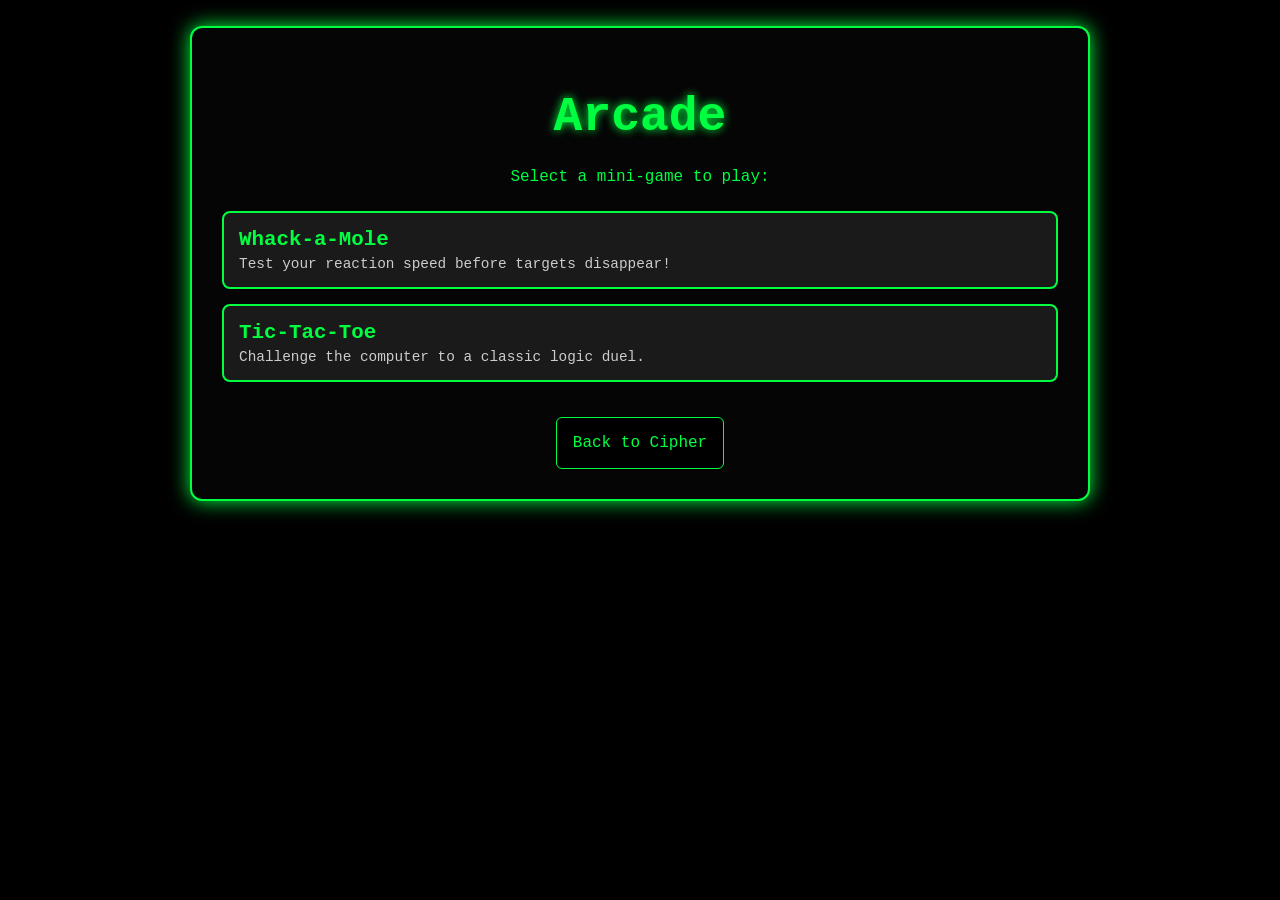
==== arcade.html @ 92d14bac "Create arcade.html" ====
<!DOCTYPE html>
<html lang="en">
<head>
    <meta charset="UTF-8">
    <meta name="viewport" content="width=device-width, initial-scale=1.0">
    <title>Start Page</title>
    <link rel="stylesheet" href="style.css">
    <style>
        .game-grid {
            display: flex;
            flex-direction: column;
            gap: 15px;
            margin: 25px 0;
        }

        .game-card {
            background-color: #1a1a1a;
            border: 2px solid var(--hacker, #00ff41);
            border-radius: 8px;
            padding: 15px;
            text-align: left;
            cursor: pointer;
            transition: transform 0.2s, box-shadow 0.2s;
        }

        .game-card:hover {
            transform: translateY(-3px);
            box-shadow: 0 0 10px var(--hacker, #00ff41);
        }

        .game-card h2 {
            margin: 0 0 5px 0;
            font-size: 1.3rem;
            color: var(--hacker, #00ff41);
        }

        .game-card p {
            margin: 0;
            font-size: 0.9rem;
            color: #ccc;
        }
    </style>
</head>
<body>

<div class="container" style="text-align: center;">
    <h1>Arcade</h1>
    <p>Select a mini-game to play:</p>

    <div class="game-grid">
        <div class="game-card" onclick="window.location.href='game.html'">
            <h2>Whack-a-Mole</h2>
            <p>Test your reaction speed before targets disappear!</p>
        </div>

        <div class="game-card" onclick="window.location.href='tictactoe.html'">
            <h2>Tic-Tac-Toe</h2>
            <p>Challenge the computer to a classic logic duel.</p>
        </div>
    </div>

    <button onclick="window.location.href='index.html'" style="margin-top: 10px;">Back to Cipher</button>
</div>

<script>
    // Apply random hacker color on load
    const HACKER_COLORS = ["#00ff41", "#00ffff", "#ff00ff", "#ffb300", "#39ff14", "#ff3131"];
    const randomColor = HACKER_COLORS[Math.floor(Math.random() * HACKER_COLORS.length)];
    document.documentElement.style.setProperty("--hacker", randomColor);
</script>

</body>
</html>
---- style.css ----
:root {
    --hacker: #00ff41;
}

* {
    box-sizing: border-box;
}

body {
    margin: 0;
    padding: 2vw;
    background: #000;
    color: var(--hacker);
    font-family: "Courier New", monospace;
    min-height: 100vh;
}

.container {
    width: min(95%, 900px);
    margin: auto;
    padding: clamp(15px, 3vw, 30px);
    border: 2px solid var(--hacker);
    border-radius: 12px;
    box-shadow: 0 0 20px var(--hacker);
    background: #050505;
}

h1 {
    text-align: center;
    text-shadow: 0 0 10px var(--hacker);
    margin-bottom: 1.5rem;
    font-size: clamp(1.8rem, 4vw, 3rem);
}

input,
textarea {
    width: 100%;
    background: #000;
    color: var(--hacker);
    border: 1px solid var(--hacker);
    border-radius: 6px;
    padding: 14px;
    font-family: inherit;
    font-size: 18px;
    -webkit-text-size-adjust: 100%;
}

.modal-text {
    min-height: 80px;
    max-height: 250px;
    overflow-y: auto;
    transition: height 0.2s ease;
}

input:focus,
textarea:focus {
    outline: none;
    box-shadow: 0 0 10px var(--hacker);
}

textarea {
    min-height: clamp(120px, 25vh, 300px);
    resize: vertical;
}

.buttons {
    display: flex;
    gap: 10px;
    margin-bottom: 20px;
}

button {
    flex: 1;
    background: #000;
    color: var(--hacker);
    border: 1px solid var(--hacker);
    border-radius: 6px;
    padding: clamp(10px, 2vw, 16px);
    cursor: pointer;
    font-family: inherit;
    font-size: 16px;
    transition: all 0.2s ease;
}

button:hover {
    background: var(--hacker);
    color: #000;
    box-shadow: 0 0 15px var(--hacker);
    transform: scale(1.03);
}

button:active {
    transform: scale(0.98);
}

::placeholder {
    color: color-mix(in srgb, var(--hacker) 60%, black);
}

#output {
    border: 2px solid var(--hacker);
}

::-webkit-scrollbar {
    width: 8px;
}

::-webkit-scrollbar-track {
    background: #000;
}

::-webkit-scrollbar-thumb {
    background: var(--hacker);
}

/* Phones */

@media (max-width: 768px) {

    body {
        padding: 10px;
    }

    .container {
        width: 100%;
        padding: 15px;
    }

    .buttons {
        flex-direction: column;
    }

    button {
        width: 100%;
    }

    textarea {
        min-height: 180px;
    }
}

/* Tablets */

@media (min-width: 769px) and (max-width: 1024px) {

    .container {
        width: 90%;
    }
}

/* Large monitors */

@media (min-width: 1400px) {

    .container {
        max-width: 1100px;
    }

    h1 {
        font-size: 3.2rem;
    }
}

#notification {
    position: fixed;
    top: 20px;
    right: 20px;

    background: #000;
    color: var(--hacker);

    border: 2px solid var(--hacker);
    border-radius: 8px;

    padding: 15px 20px;

    font-family: "Courier New", monospace;

    box-shadow: 0 0 15px var(--hacker);

    opacity: 0;
    transform: translateX(150%);
    transition: all 0.3s ease;

    z-index: 1000;
}

#notification.show {
    opacity: 1;
    transform: translateX(0);
}

#history {
    margin-top: 15px;
    border: 1px solid var(--hacker);
    border-radius: 6px;
    padding: 10px;
    min-height: 100px;
    max-height: 250px;
    overflow-y: auto;
    background: #000;
}

.history-entry {
    padding: 6px;
    border-bottom: 1px solid rgba(0,255,65,0.25);
}


.modal {

    position: fixed;

    top: 0;
    left: 0;

    width: 100%;
    height: 100%;

    background: rgba(0, 0, 0, 0.85);

    display: flex;

    justify-content: center;
    align-items: center;

    z-index: 5000;

    backdrop-filter: blur(4px);
}

.modal-content {

    width: min(90%, 420px);

    background: #050505;

    border: 2px solid var(--hacker);

    border-radius: 12px;

    padding: 25px;

    box-shadow: 0 0 25px var(--hacker);

    text-align: center;
}

.modal-content h2 {

    margin-top: 0;

    text-shadow: 0 0 10px var(--hacker);
}

.modal-content button {

    width: 100%;

    margin-top: 12px;
}

.hidden {

    display: none !important;
}
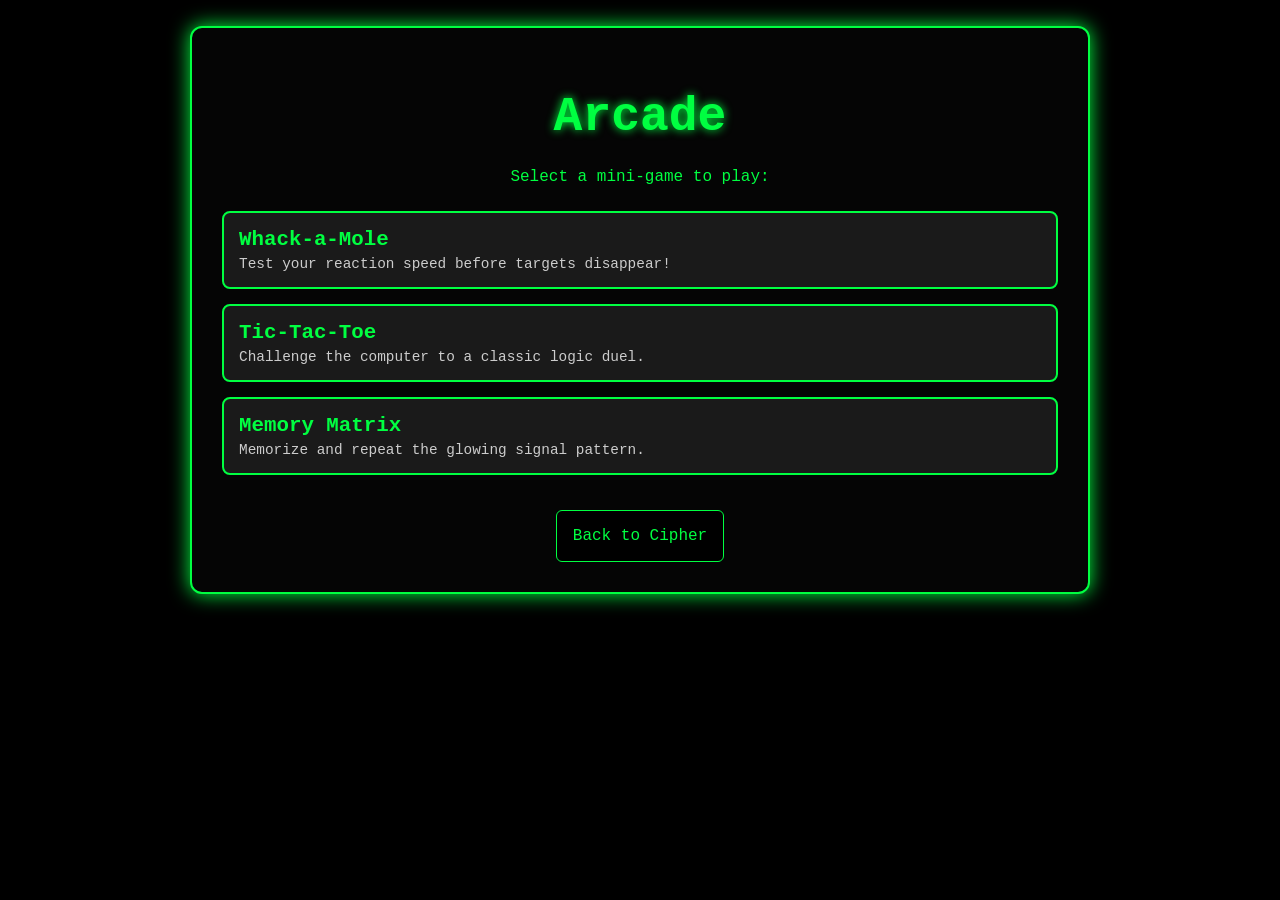
==== commit f636129c: "Update arcade.html" ====
--- a/arcade.html
+++ b/arcade.html
@@ -57,6 +57,10 @@
             <h2>Tic-Tac-Toe</h2>
             <p>Challenge the computer to a classic logic duel.</p>
         </div>
+        <div class="game-card" onclick="window.location.href='memory.html'">
+            <h2>Memory Matrix</h2>
+            <p>Memorize and repeat the glowing signal pattern.</p>
+        </div>
     </div>
 
     <button onclick="window.location.href='index.html'" style="margin-top: 10px;">Back to Cipher</button>
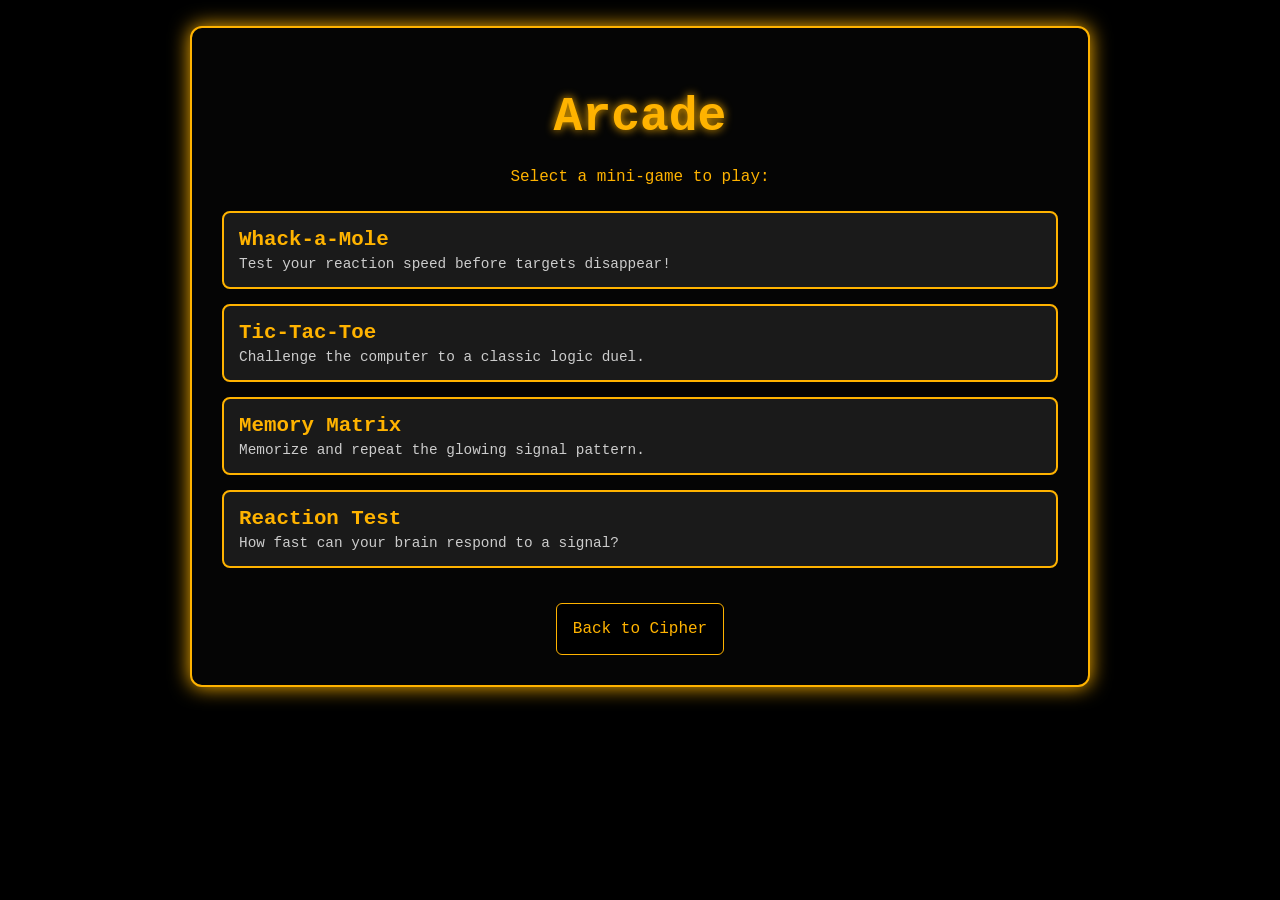
==== commit 8bcd44af: "Update arcade.html" ====
--- a/arcade.html
+++ b/arcade.html
@@ -61,6 +61,14 @@
             <h2>Memory Matrix</h2>
             <p>Memorize and repeat the glowing signal pattern.</p>
         </div>
+
+        
+
+        <div class="game-card" onclick="window.location.href='reaction.html'">
+            <h2>Reaction Test</h2>
+        <p>How fast can your brain respond to a signal?</p>
+</div>
+
     </div>
 
     <button onclick="window.location.href='index.html'" style="margin-top: 10px;">Back to Cipher</button>
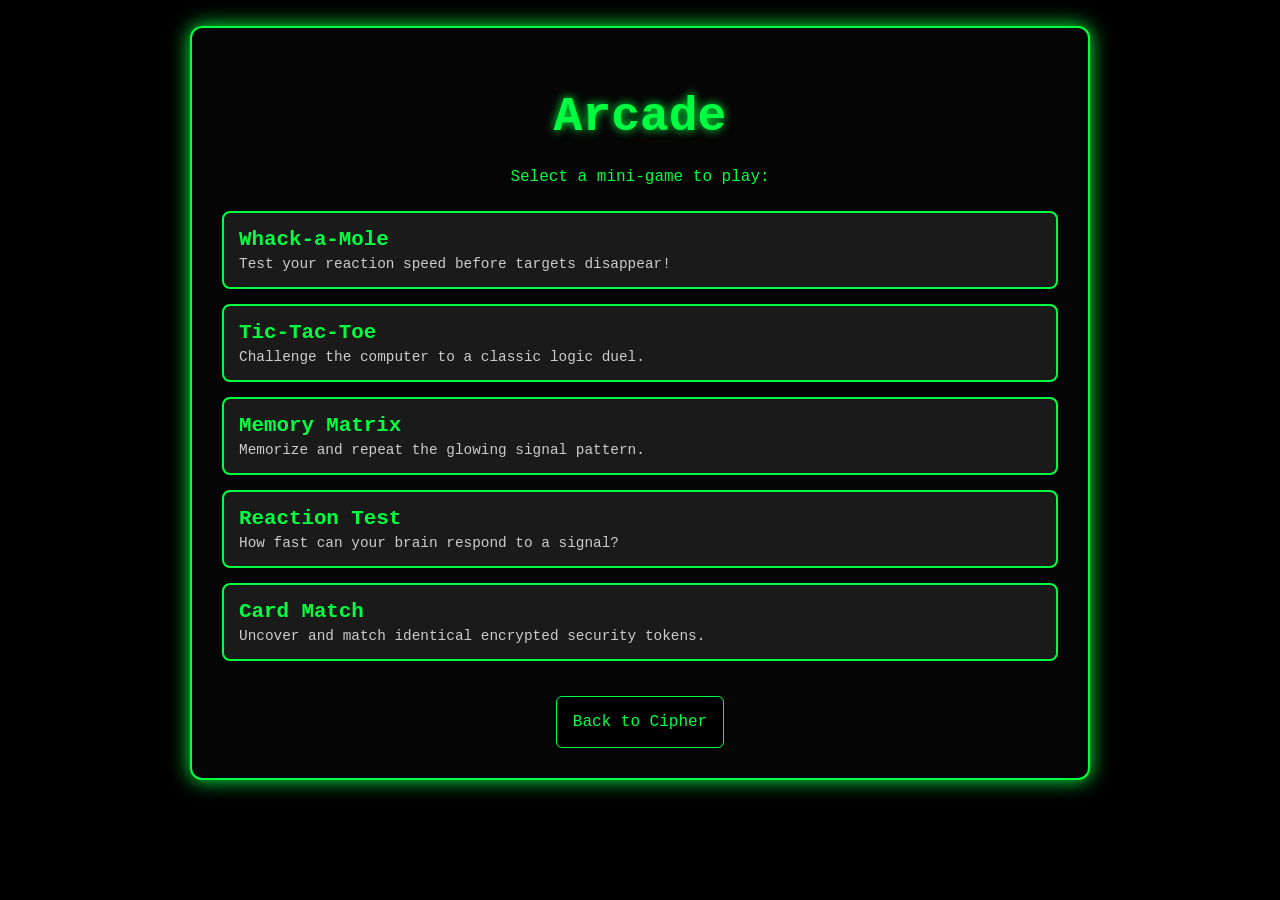
==== commit 89bf36cc: "Update arcade.html" ====
--- a/arcade.html
+++ b/arcade.html
@@ -69,6 +69,11 @@
         <p>How fast can your brain respond to a signal?</p>
 </div>
 
+        <div class="game-card" onclick="window.location.href='cards.html'">
+    <h2>Card Match</h2>
+    <p>Uncover and match identical encrypted security tokens.</p>
+</div>
+
     </div>
 
     <button onclick="window.location.href='index.html'" style="margin-top: 10px;">Back to Cipher</button>
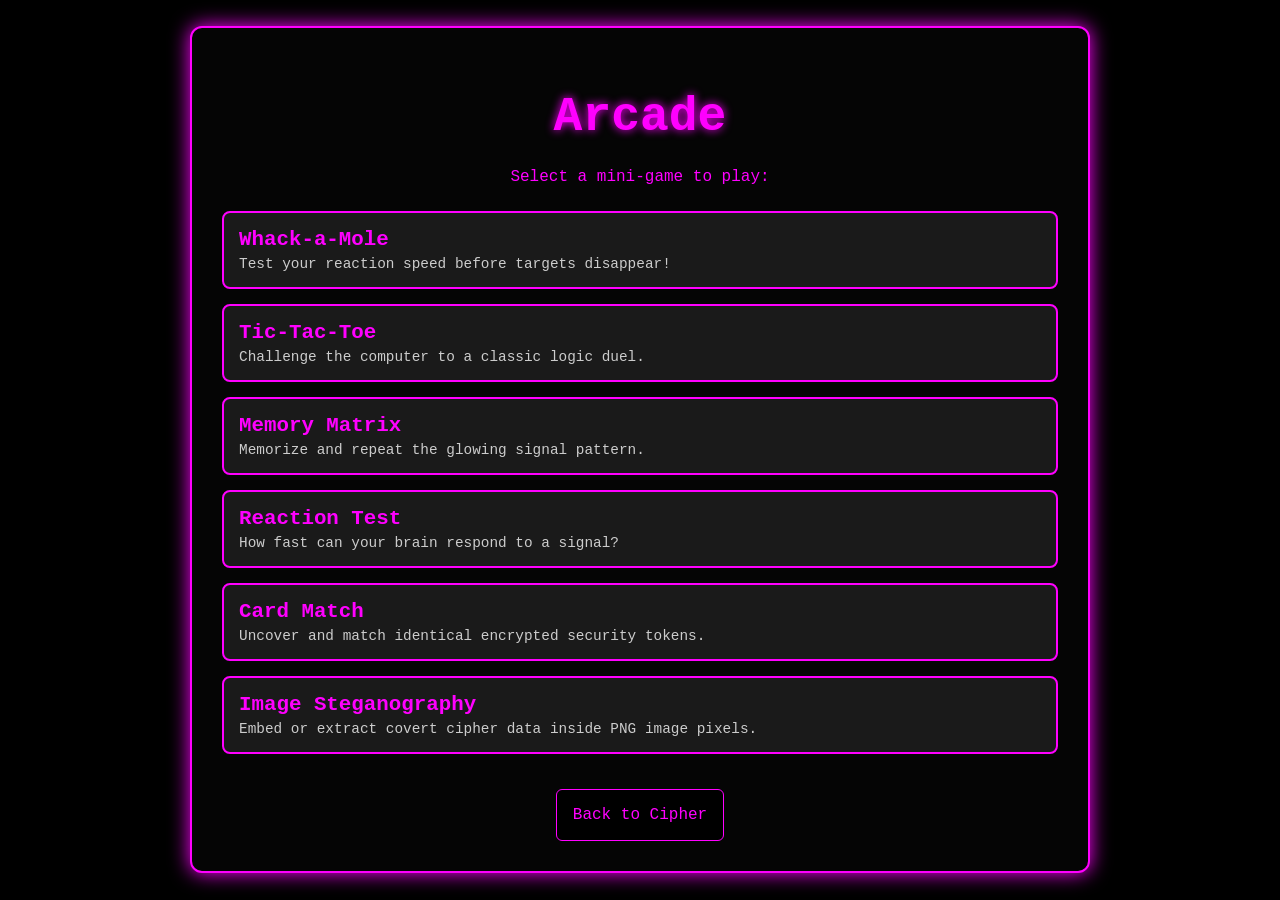
==== commit d770746f: "Update arcade.html" ====
--- a/arcade.html
+++ b/arcade.html
@@ -74,6 +74,11 @@
     <p>Uncover and match identical encrypted security tokens.</p>
 </div>
 
+        <div class="game-card" onclick="window.location.href='stego.html'">
+    <h2>Image Steganography</h2>
+    <p>Embed or extract covert cipher data inside PNG image pixels.</p>
+</div>
+
     </div>
 
     <button onclick="window.location.href='index.html'" style="margin-top: 10px;">Back to Cipher</button>
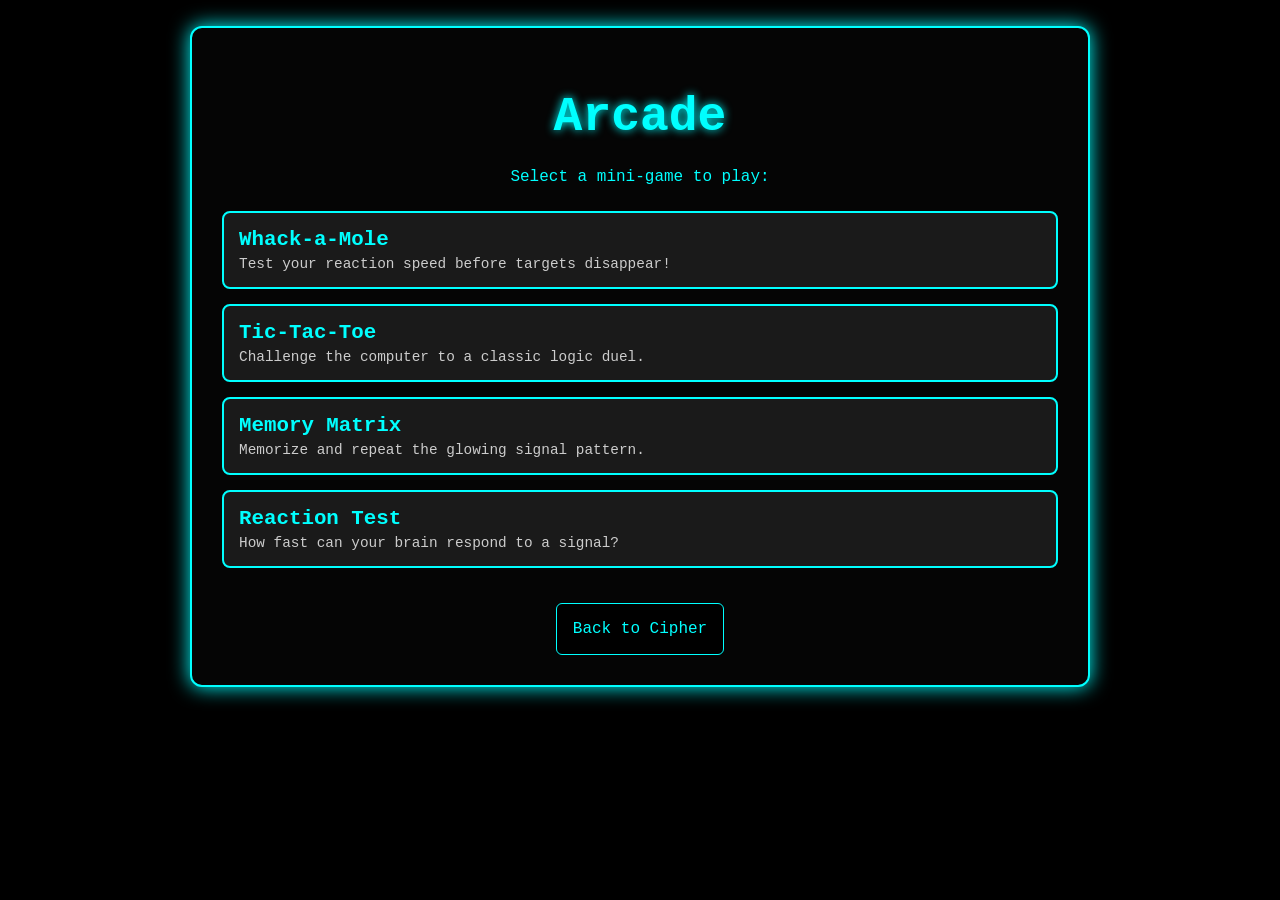
==== commit b0b191ab: "updated code" ====
--- a/arcade.html
+++ b/arcade.html
@@ -69,16 +69,6 @@
         <p>How fast can your brain respond to a signal?</p>
 </div>
 
-        <div class="game-card" onclick="window.location.href='cards.html'">
-    <h2>Card Match</h2>
-    <p>Uncover and match identical encrypted security tokens.</p>
-</div>
-
-        <div class="game-card" onclick="window.location.href='stego.html'">
-    <h2>Image Steganography</h2>
-    <p>Embed or extract covert cipher data inside PNG image pixels.</p>
-</div>
-
     </div>
 
     <button onclick="window.location.href='index.html'" style="margin-top: 10px;">Back to Cipher</button>
